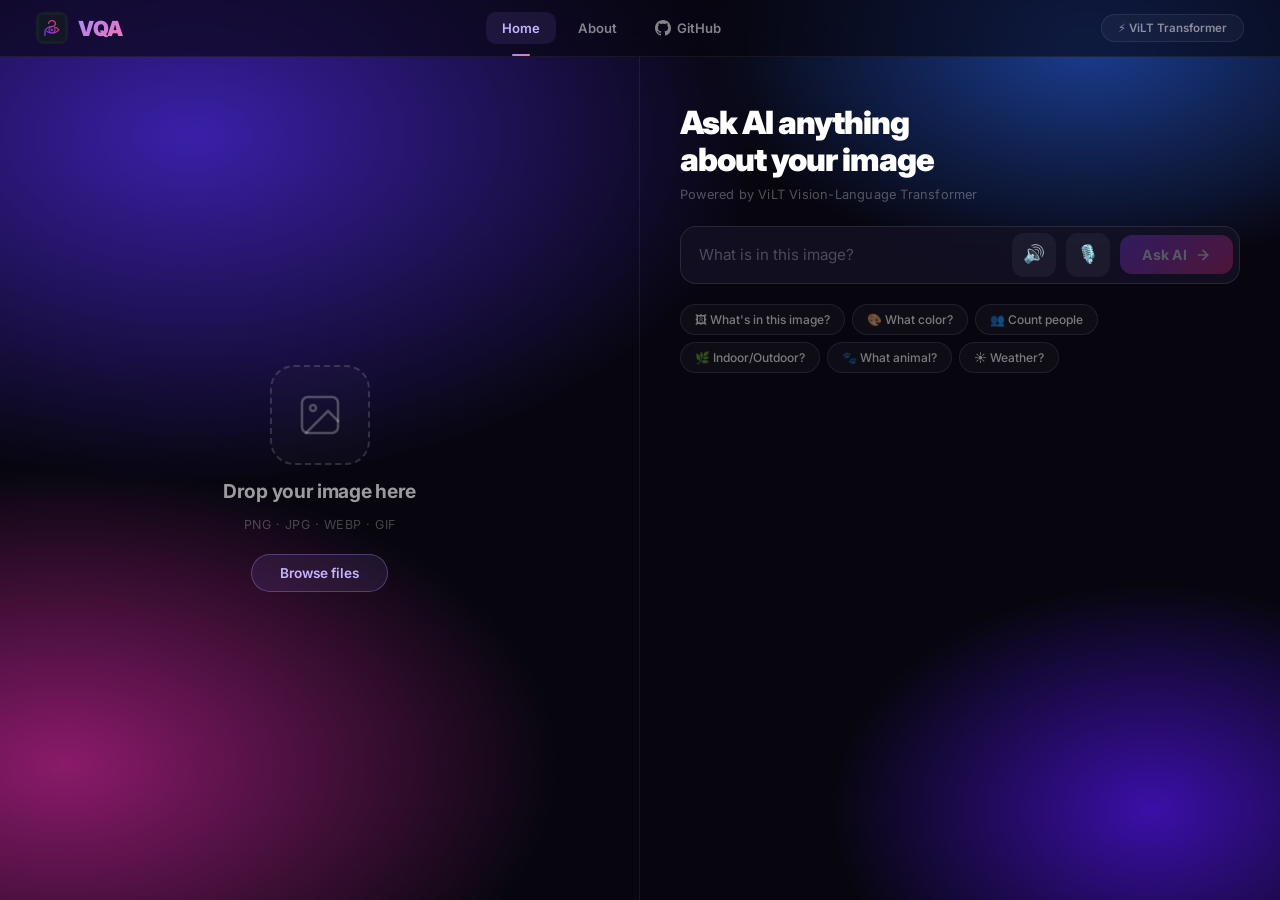
==== WebApp/frontend/index.html @ 99de6e29 "fix: move TTS toggle next to mic button" ====
<!DOCTYPE html>
<html lang="en">
<head>
    <meta charset="UTF-8">
    <meta name="viewport" content="width=device-width, initial-scale=1.0">
    <title>VQA — Visual Question Answering</title>
    <meta name="description" content="Upload any image and ask AI anything about it. Powered by ViLT Vision-Language Transformer.">
    <link rel="stylesheet" href="style.css">
    <link rel="icon" type="image/png" href="logo.png">
    <link rel="apple-touch-icon" href="logo.png">
    <meta name="theme-color" content="#07060f">
    <link href="https://fonts.googleapis.com/css2?family=Inter:wght@300;400;500;600;700;800;900&display=swap" rel="stylesheet">
</head>
<body>

    <div class="bg"></div>

    <!-- Navbar -->
    <nav class="navbar" id="navbar">
        <div class="nav-left">
            <img src="logo.png" alt="VQA Logo" class="nav-logo-img">
            <span class="nav-logo">VQA</span>
        </div>

        <!-- Hamburger (mobile only) -->
        <button class="hamburger" id="hamburger-btn" aria-label="Toggle menu">
            <span></span><span></span><span></span>
        </button>

        <div class="nav-links" id="nav-links">
            <a href="#" class="nav-link active" id="nav-home">Home</a>
            <a href="#" class="nav-link" id="nav-about">About</a>
            <a href="https://github.com/avinav2401/VISUAL-QUESTION-ANSWERING" target="_blank" class="nav-link" id="nav-github">
                <svg width="16" height="16" viewBox="0 0 24 24" fill="currentColor"><path d="M12 0C5.37 0 0 5.37 0 12c0 5.31 3.435 9.795 8.205 11.385.6.105.825-.255.825-.57 0-.285-.015-1.23-.015-2.235-3.015.555-3.795-.735-4.035-1.41-.135-.345-.72-1.41-1.23-1.695-.42-.225-1.02-.78-.015-.795.945-.015 1.62.87 1.845 1.23 1.08 1.815 2.805 1.305 3.495.99.105-.78.42-1.305.765-1.605-2.67-.3-5.46-1.335-5.46-5.925 0-1.305.465-2.385 1.23-3.225-.12-.3-.54-1.53.12-3.18 0 0 1.005-.315 3.3 1.23.96-.27 1.98-.405 3-.405s2.04.135 3 .405c2.295-1.56 3.3-1.23 3.3-1.23.66 1.65.24 2.88.12 3.18.765.84 1.23 1.905 1.23 3.225 0 4.605-2.805 5.625-5.475 5.925.435.375.81 1.095.81 2.22 0 1.605-.015 2.895-.015 3.3 0 .315.225.69.825.57A12.02 12.02 0 0 0 24 12c0-6.63-5.37-12-12-12z"/></svg>
                GitHub
            </a>
        </div>
        <span class="model-pill">⚡ ViLT Transformer</span>
    </nav>

    <!-- About Modal -->
    <div class="modal-overlay hidden" id="about-modal">
        <div class="modal-card">
            <button class="modal-close" id="modal-close-btn" aria-label="Close">
                <svg width="20" height="20" viewBox="0 0 24 24" fill="none" stroke="currentColor" stroke-width="2.5" stroke-linecap="round"><line x1="18" y1="6" x2="6" y2="18"/><line x1="6" y1="6" x2="18" y2="18"/></svg>
            </button>
            <div class="modal-header">
                <img src="logo.png" alt="VQA" class="modal-logo">
                <h2 class="modal-title">Visual Question Answering</h2>
                <p class="modal-version">v1.0 · ViLT Transformer</p>
            </div>
            <div class="modal-body">
                <p>An AI-powered tool that bridges <strong>vision</strong> and <strong>language</strong>. Upload any image, ask a question, and get instant answers powered by the ViLT Vision-Language Transformer.</p>

                <div class="modal-features">
                    <div class="modal-feature">
                        <span class="mf-icon">🧠</span>
                        <div>
                            <strong>Transformer AI</strong>
                            <p>Powered by dandelin/vilt-b32-finetuned-vqa from HuggingFace</p>
                        </div>
                    </div>
                    <div class="modal-feature">
                        <span class="mf-icon">📱</span>
                        <div>
                            <strong>Mobile Ready</strong>
                            <p>Take photos directly from your camera on any device</p>
                        </div>
                    </div>
                    <div class="modal-feature">
                        <span class="mf-icon">♿</span>
                        <div>
                            <strong>Accessibility First</strong>
                            <p>Helping the visually impaired interact with the visual world</p>
                        </div>
                    </div>
                </div>

                <p class="modal-credits">Built by <a href="https://github.com/avinav2401" target="_blank">avinav2401</a></p>
            </div>
        </div>
    </div>

    <!-- Main layout -->
    <main class="main">

        <!-- Left: Image (BIG) -->
        <div class="left-col">
            <input type="file" id="image-input" accept="image/*" hidden>

            <!-- Drop Zone (shown when no image) -->
            <div class="drop-zone" id="drop-zone">
                <div class="drop-inner">
                    <div class="drop-icon-wrap">
                        <svg width="48" height="48" viewBox="0 0 24 24" fill="none" stroke="currentColor" stroke-width="1.3" stroke-linecap="round" stroke-linejoin="round">
                            <rect x="3" y="3" width="18" height="18" rx="3"/>
                            <circle cx="8.5" cy="8.5" r="1.5"/>
                            <polyline points="21 15 16 10 5 21"/>
                        </svg>
                    </div>
                    <p class="drop-title">Drop your image here</p>
                    <p class="drop-sub">PNG · JPG · WEBP · GIF</p>
                    <div class="browse-row">
                        <button class="browse-btn" id="browse-btn">Browse files</button>
                        <button class="camera-btn" id="camera-btn">
                            <svg width="18" height="18" viewBox="0 0 24 24" fill="none" stroke="currentColor" stroke-width="2" stroke-linecap="round" stroke-linejoin="round">
                                <path d="M23 19a2 2 0 0 1-2 2H3a2 2 0 0 1-2-2V8a2 2 0 0 1 2-2h4l2-3h6l2 3h4a2 2 0 0 1 2 2z"/>
                                <circle cx="12" cy="13" r="4"/>
                            </svg>
                            Camera
                        </button>
                    </div>
                </div>
            </div>

            <!-- Image Preview (shown after upload) -->
            <div class="img-view hidden" id="img-view">
                <img id="image-preview" alt="Uploaded image">
                <button class="change-btn" id="change-btn">
                    <svg width="14" height="14" viewBox="0 0 24 24" fill="none" stroke="currentColor" stroke-width="2" stroke-linecap="round" stroke-linejoin="round">
                        <polyline points="23 4 23 10 17 10"/>
                        <path d="M20.49 15a9 9 0 1 1-2.12-9.36L23 10"/>
                    </svg>
                    Change image
                </button>
            </div>
        </div>

        <!-- Right: Question + Answer -->
        <div class="right-col">

            <!-- Header -->
            <div class="right-header">
                <h1 class="right-title">Ask AI anything<br>about your image</h1>
                <p class="right-sub">Powered by ViLT Vision-Language Transformer</p>
            </div>

            <!-- Question input -->
            <div class="q-box">
                <input
                    type="text"
                    id="question-input"
                    class="q-input"
                    placeholder="What is in this image?"
                    autocomplete="off"
                >
                <button id="tts-toggle-btn" class="mic-btn" aria-label="Toggle Text-to-Speech" title="Disable Read out loud">
                    🔊
                </button>
                <button id="mic-btn" class="mic-btn" aria-label="Speak question" title="Speak question">
                    🎙️
                </button>
                <button id="ask-btn" class="ask-btn" disabled>
                    Ask AI
                    <svg width="16" height="16" viewBox="0 0 24 24" fill="none" stroke="currentColor" stroke-width="2.5" stroke-linecap="round" stroke-linejoin="round">
                        <line x1="5" y1="12" x2="19" y2="12"/>
                        <polyline points="12 5 19 12 12 19"/>
                    </svg>
                </button>
            </div>

            <!-- Chips -->
            <div class="chips">
                <button class="chip" data-q="What is in this image?">🖼 What's in this image?</button>
                <button class="chip" data-q="What color is it?">🎨 What color?</button>
                <button class="chip" data-q="How many people are there?">👥 Count people</button>
                <button class="chip" data-q="Is it indoors or outdoors?">🌿 Indoor/Outdoor?</button>
                <button class="chip" data-q="What animal is in the image?">🐾 What animal?</button>
                <button class="chip" data-q="What is the weather like?">☀️ Weather?</button>
            </div>

            <!-- Divider -->
            <div class="divider" id="result-divider" style="display:none"></div>

            <!-- Loading -->
            <div class="state-loading hidden" id="loading-state">
                <div class="dot-row">
                    <span></span><span></span><span></span>
                </div>
                <p class="loading-text">AI is analyzing your image…</p>
            </div>

            <!-- Results -->
            <div class="state-results hidden" id="results-state">
                <div class="top-answer-block">
                    <span class="ta-label">Best Answer</span>
                    <div class="ta-answer" id="top-answer-text"></div>
                    <div class="ta-conf" id="confidence-value"></div>
                </div>

                <div class="others-block">
                    <p class="others-head">Other possibilities</p>
                    <div id="other-list" class="others-list"></div>
                </div>

                <p class="result-model">⚡ dandelin/vilt-b32-finetuned-vqa</p>
            </div>

            <!-- Error -->
            <div class="state-error hidden" id="error-state">
                <span class="err-icon">⚠️</span>
                <p class="err-msg" id="error-text">Something went wrong.</p>
                <p class="err-hint">Make sure the backend is running on <code>localhost:8000</code></p>
            </div>

        </div>
    </main>

    <script src="app.js"></script>
</body>
</html>
---- WebApp/frontend/style.css ----
/* ===================================================
   Reset
   =================================================== */
*, *::before, *::after { box-sizing: border-box; margin: 0; padding: 0; }
html { font-size: 16px; -webkit-font-smoothing: antialiased; }

body {
    font-family: 'Inter', system-ui, sans-serif;
    min-height: 100vh;
    color: #fff;
    overflow-x: hidden;
    display: flex;
    flex-direction: column;
}

/* ===================================================
   Background
   =================================================== */
.bg {
    position: fixed;
    inset: 0;
    z-index: -1;
    background:
        radial-gradient(ellipse 80% 70% at 15% 15%, #3b1fa8 0%, transparent 55%),
        radial-gradient(ellipse 60% 50% at 85% 5%,  #1a3c8f 0%, transparent 50%),
        radial-gradient(ellipse 70% 60% at 5% 85%,  #8b1a6b 0%, transparent 55%),
        radial-gradient(ellipse 50% 50% at 90% 90%, #3b0fa8 0%, transparent 50%),
        #07060f;
    animation: bgShift 14s ease-in-out infinite alternate;
}
@keyframes bgShift {
    0%   { filter: hue-rotate(0deg)   brightness(1); }
    100% { filter: hue-rotate(12deg)  brightness(1.06); }
}

/* ===================================================
   Navbar
   =================================================== */
.navbar {
    display: flex;
    align-items: center;
    justify-content: space-between;
    padding: 12px 36px;
    background: rgba(7,6,15,0.6);
    backdrop-filter: blur(16px);
    border-bottom: 1px solid rgba(255,255,255,0.06);
    flex-shrink: 0;
    position: sticky;
    top: 0;
    z-index: 100;
    transition: background 0.3s ease, box-shadow 0.3s ease;
}

.navbar.scrolled {
    background: rgba(7,6,15,0.85);
    box-shadow: 0 4px 30px rgba(0,0,0,0.4);
}

.nav-left {
    display: flex;
    align-items: center;
    gap: 10px;
}

.nav-logo-img {
    width: 32px;
    height: 32px;
    border-radius: 8px;
    object-fit: cover;
    transition: transform 0.3s ease;
}

.nav-logo-img:hover {
    transform: rotate(-8deg) scale(1.1);
}

.nav-logo {
    font-size: 1.3rem;
    font-weight: 900;
    letter-spacing: -0.5px;
    background: linear-gradient(135deg, #a78bfa, #f472b6);
    -webkit-background-clip: text;
    -webkit-text-fill-color: transparent;
}

.nav-links {
    display: flex;
    align-items: center;
    gap: 6px;
}

.nav-link {
    display: flex;
    align-items: center;
    gap: 6px;
    padding: 8px 16px;
    border-radius: 10px;
    color: rgba(255,255,255,0.5);
    font-size: 0.82rem;
    font-weight: 600;
    font-family: inherit;
    text-decoration: none;
    transition: all 0.2s ease;
    position: relative;
}

.nav-link:hover {
    color: rgba(255,255,255,0.9);
    background: rgba(255,255,255,0.06);
}

.nav-link.active {
    color: #c4b5fd;
    background: rgba(167,139,250,0.1);
}

.nav-link.active::after {
    content: '';
    position: absolute;
    bottom: -12px;
    left: 50%;
    transform: translateX(-50%);
    width: 18px;
    height: 2px;
    border-radius: 2px;
    background: linear-gradient(90deg, #a78bfa, #f472b6);
}

.model-pill {
    font-size: 0.72rem;
    font-weight: 600;
    padding: 6px 16px;
    border-radius: 100px;
    background: rgba(255,255,255,0.04);
    border: 1px solid rgba(255,255,255,0.08);
    color: rgba(255,255,255,0.5);
    transition: all 0.2s ease;
}

.model-pill:hover {
    background: rgba(167,139,250,0.08);
    border-color: rgba(167,139,250,0.2);
    color: #c4b5fd;
}

/* ===================================================
   Main Layout  (two columns, full height)
   =================================================== */
.main {
    flex: 1;
    display: grid;
    grid-template-columns: 1fr 1fr;
    min-height: calc(100vh - 57px);
}

/* ===================================================
   LEFT COLUMN — Big Image
   =================================================== */
.left-col {
    position: relative;
    border-right: 1px solid rgba(255,255,255,0.07);
}

/* Drop zone */
.drop-zone {
    position: absolute;
    inset: 0;
    display: flex;
    align-items: center;
    justify-content: center;
    cursor: pointer;
    transition: background 0.25s ease;
}

.drop-zone:hover,
.drop-zone.dragover {
    background: rgba(129,140,248,0.05);
}

.drop-zone.dragover {
    outline: 2px dashed rgba(167,139,250,0.5);
    outline-offset: -16px;
}

.drop-inner {
    display: flex;
    flex-direction: column;
    align-items: center;
    gap: 14px;
    text-align: center;
    padding: 40px;
}

.drop-icon-wrap {
    width: 100px;
    height: 100px;
    border-radius: 24px;
    border: 2px dashed rgba(255,255,255,0.15);
    display: flex;
    align-items: center;
    justify-content: center;
    color: rgba(255,255,255,0.25);
    transition: all 0.3s ease;
    background: rgba(255,255,255,0.02);
}

.drop-zone:hover .drop-icon-wrap {
    border-color: rgba(167,139,250,0.5);
    color: #a78bfa;
    transform: scale(1.05);
    box-shadow: 0 0 40px rgba(167,139,250,0.15);
}

.drop-title {
    font-size: 1.2rem;
    font-weight: 700;
    color: rgba(255,255,255,0.6);
    letter-spacing: -0.3px;
}

.drop-sub {
    font-size: 0.78rem;
    color: rgba(255,255,255,0.25);
    letter-spacing: 0.5px;
}

.browse-btn {
    margin-top: 4px;
    padding: 10px 28px;
    border-radius: 100px;
    border: 1px solid rgba(167,139,250,0.35);
    background: rgba(167,139,250,0.1);
    color: #c4b5fd;
    font-size: 0.85rem;
    font-weight: 600;
    font-family: inherit;
    cursor: pointer;
    transition: all 0.2s ease;
}
.browse-btn:hover {
    background: rgba(167,139,250,0.2);
    border-color: rgba(167,139,250,0.6);
    transform: translateY(-1px);
    box-shadow: 0 6px 20px rgba(167,139,250,0.2);
}

/* Image view */
.img-view {
    position: absolute;
    inset: 0;
    display: flex;
    align-items: stretch;
}

#image-preview {
    width: 100%;
    height: 100%;
    object-fit: cover;
    display: block;
}

.change-btn {
    position: absolute;
    bottom: 20px;
    left: 50%;
    transform: translateX(-50%);
    display: flex;
    align-items: center;
    gap: 7px;
    padding: 9px 20px;
    border-radius: 100px;
    background: rgba(0,0,0,0.65);
    backdrop-filter: blur(10px);
    border: 1px solid rgba(255,255,255,0.18);
    color: rgba(255,255,255,0.85);
    font-size: 0.78rem;
    font-weight: 600;
    font-family: inherit;
    cursor: pointer;
    white-space: nowrap;
    transition: all 0.2s ease;
}
.change-btn:hover {
    background: rgba(0,0,0,0.85);
    border-color: rgba(255,255,255,0.35);
}

/* ===================================================
   RIGHT COLUMN — Question & Answer
   =================================================== */
.right-col {
    display: flex;
    flex-direction: column;
    padding: 48px 40px;
    gap: 20px;
    overflow-y: auto;
}

.right-header {
    margin-bottom: 4px;
}

.right-title {
    font-size: 2rem;
    font-weight: 900;
    letter-spacing: -1px;
    line-height: 1.15;
    color: #fff;
    margin-bottom: 8px;
}

.right-sub {
    font-size: 0.8rem;
    color: rgba(255,255,255,0.3);
    font-weight: 400;
    letter-spacing: 0.2px;
}

/* Question box */
.q-box {
    display: flex;
    align-items: center;
    gap: 10px;
    background: rgba(20,18,38,0.75);
    backdrop-filter: blur(16px);
    border: 1px solid rgba(255,255,255,0.1);
    border-radius: 16px;
    padding: 6px 6px 6px 18px;
    transition: border-color 0.25s, box-shadow 0.25s;
}

.q-box:focus-within {
    border-color: rgba(167,139,250,0.4);
    box-shadow: 0 0 0 3px rgba(167,139,250,0.08);
}

.q-input {
    flex: 1;
    background: transparent;
    border: none;
    outline: none;
    color: #fff;
    font-size: 0.95rem;
    font-family: inherit;
    padding: 10px 0;
}
.q-input::placeholder { color: rgba(255,255,255,0.25); }

.mic-btn {
    display: flex;
    align-items: center;
    justify-content: center;
    width: 44px;
    height: 44px;
    border-radius: 12px;
    border: none;
    background: rgba(255,255,255,0.05);
    color: #fff;
    font-size: 1.1rem;
    cursor: pointer;
    transition: all 0.2s ease;
    flex-shrink: 0;
}
.mic-btn:hover {
    background: rgba(255,255,255,0.1);
}
.mic-btn.listening {
    background: rgba(239, 68, 68, 0.2);
    color: #ef4444;
    animation: micPulse 1.5s infinite;
}
@keyframes micPulse {
    0% { box-shadow: 0 0 0 0 rgba(239, 68, 68, 0.4); }
    70% { box-shadow: 0 0 0 10px rgba(239, 68, 68, 0); }
    100% { box-shadow: 0 0 0 0 rgba(239, 68, 68, 0); }
}

.ask-btn {
    display: flex;
    align-items: center;
    gap: 8px;
    padding: 11px 22px;
    border-radius: 12px;
    border: none;
    background: linear-gradient(135deg, #7c3aed, #db2777);
    color: white;
    font-size: 0.88rem;
    font-weight: 700;
    font-family: inherit;
    cursor: pointer;
    white-space: nowrap;
    transition: all 0.2s ease;
    flex-shrink: 0;
}
.ask-btn:hover:not(:disabled) {
    transform: translateY(-1px);
    box-shadow: 0 8px 24px rgba(124,58,237,0.4);
}
.ask-btn:active:not(:disabled) { transform: scale(0.97); }
.ask-btn:disabled { opacity: 0.3; cursor: not-allowed; }

/* Chips */
.chips {
    display: flex;
    flex-wrap: wrap;
    gap: 7px;
}

.chip {
    padding: 7px 14px;
    border-radius: 100px;
    border: 1px solid rgba(255,255,255,0.08);
    background: rgba(255,255,255,0.03);
    color: rgba(255,255,255,0.45);
    font-size: 0.75rem;
    font-weight: 500;
    font-family: inherit;
    cursor: pointer;
    white-space: nowrap;
    transition: all 0.18s ease;
}
.chip:hover {
    background: rgba(167,139,250,0.12);
    border-color: rgba(167,139,250,0.35);
    color: #c4b5fd;
    transform: translateY(-1px);
}

/* Divider */
.divider {
    height: 1px;
    background: rgba(255,255,255,0.07);
}

/* Loading */
.state-loading {
    display: flex;
    align-items: center;
    gap: 14px;
}

.dot-row {
    display: flex;
    gap: 5px;
}
.dot-row span {
    width: 8px; height: 8px;
    border-radius: 50%;
    background: #a78bfa;
    animation: dotPop 1.1s ease-in-out infinite;
}
.dot-row span:nth-child(2) { animation-delay: 0.18s; background: #f472b6; }
.dot-row span:nth-child(3) { animation-delay: 0.36s; background: #60a5fa; }
@keyframes dotPop {
    0%,80%,100% { transform: scale(0.55); opacity: 0.35; }
    40%          { transform: scale(1.2);  opacity: 1; }
}

.loading-text {
    font-size: 0.85rem;
    color: rgba(255,255,255,0.4);
    font-weight: 500;
}

/* Results */
.state-results {
    display: flex;
    flex-direction: column;
    gap: 18px;
    animation: fadeUp 0.35s ease;
}
@keyframes fadeUp {
    from { opacity:0; transform: translateY(10px); }
    to   { opacity:1; transform: translateY(0); }
}

.top-answer-block {
    padding: 24px;
    border-radius: 16px;
    background: linear-gradient(135deg, rgba(124,58,237,0.12), rgba(219,39,119,0.08));
    border: 1px solid rgba(167,139,250,0.15);
}

.ta-label {
    display: block;
    font-size: 0.62rem;
    font-weight: 700;
    text-transform: uppercase;
    letter-spacing: 1.5px;
    color: rgba(255,255,255,0.3);
    margin-bottom: 8px;
}



.ta-answer {
    font-size: 2.2rem;
    font-weight: 900;
    letter-spacing: -0.8px;
    text-transform: capitalize;
    background: linear-gradient(135deg, #c4b5fd, #f9a8d4);
    -webkit-background-clip: text;
    -webkit-text-fill-color: transparent;
    background-clip: text;
    line-height: 1.1;
    margin-bottom: 12px;
}

.ta-conf {
    display: inline-block;
    font-size: 0.85rem;
    font-weight: 700;
    padding: 5px 14px;
    border-radius: 100px;
    background: rgba(167,139,250,0.15);
    border: 1px solid rgba(167,139,250,0.25);
    color: #c4b5fd;
}

.others-block {
    display: flex;
    flex-direction: column;
    gap: 8px;
}

.others-head {
    font-size: 0.65rem;
    font-weight: 700;
    text-transform: uppercase;
    letter-spacing: 0.8px;
    color: rgba(255,255,255,0.25);
}

.others-list {
    display: flex;
    flex-direction: column;
    gap: 6px;
}

.other-row {
    position: relative;
    overflow: hidden;
    display: flex;
    align-items: center;
    justify-content: space-between;
    padding: 10px 14px;
    border-radius: 10px;
    background: rgba(255,255,255,0.03);
    border: 1px solid rgba(255,255,255,0.04);
}

.other-bar {
    position: absolute;
    top: 0; left: 0;
    height: 100%;
    background: linear-gradient(90deg, rgba(124,58,237,0.14), transparent);
    transition: width 0.65s cubic-bezier(0.4,0,0.2,1);
}

.other-name {
    font-size: 0.85rem;
    font-weight: 600;
    text-transform: capitalize;
    color: rgba(255,255,255,0.7);
    position: relative; z-index: 1;
}

.other-pct {
    font-size: 0.78rem;
    color: rgba(255,255,255,0.3);
    font-weight: 500;
    position: relative; z-index: 1;
}

.result-model {
    font-size: 0.66rem;
    color: rgba(255,255,255,0.18);
    letter-spacing: 0.2px;
}

/* Error */
.state-error {
    display: flex;
    flex-direction: column;
    gap: 8px;
    padding: 24px;
    border-radius: 14px;
    background: rgba(220,38,38,0.07);
    border: 1px solid rgba(220,38,38,0.15);
}
.err-icon { font-size: 1.5rem; }
.err-msg { font-size: 0.9rem; font-weight: 600; color: #fca5a5; }
.err-hint { font-size: 0.76rem; color: rgba(255,255,255,0.3); line-height: 1.6; }
.err-hint code {
    font-family: 'Courier New', monospace;
    background: rgba(255,255,255,0.06);
    padding: 1px 6px;
    border-radius: 4px;
    color: #a78bfa;
}

/* ===================================================
   Hamburger Menu
   =================================================== */
.hamburger {
    display: none;
    flex-direction: column;
    gap: 5px;
    background: none;
    border: none;
    cursor: pointer;
    padding: 8px;
    z-index: 110;
}

.hamburger span {
    display: block;
    width: 22px;
    height: 2px;
    background: rgba(255,255,255,0.7);
    border-radius: 2px;
    transition: all 0.3s ease;
}

.hamburger.open span:nth-child(1) {
    transform: rotate(45deg) translate(5px, 5px);
}
.hamburger.open span:nth-child(2) {
    opacity: 0;
}
.hamburger.open span:nth-child(3) {
    transform: rotate(-45deg) translate(5px, -5px);
}

/* ===================================================
   Camera Button
   =================================================== */
.browse-row {
    display: flex;
    align-items: center;
    gap: 10px;
    margin-top: 4px;
}

.camera-btn {
    display: none;
    align-items: center;
    gap: 7px;
    padding: 10px 20px;
    border-radius: 100px;
    border: 1px solid rgba(96,165,250,0.35);
    background: rgba(96,165,250,0.1);
    color: #93c5fd;
    font-size: 0.85rem;
    font-weight: 600;
    font-family: inherit;
    cursor: pointer;
    transition: all 0.2s ease;
}
.camera-btn:hover {
    background: rgba(96,165,250,0.2);
    border-color: rgba(96,165,250,0.6);
    transform: translateY(-1px);
    box-shadow: 0 6px 20px rgba(96,165,250,0.2);
}

/* ===================================================
   About Modal
   =================================================== */
.modal-overlay {
    position: fixed;
    inset: 0;
    z-index: 200;
    background: rgba(0,0,0,0.6);
    backdrop-filter: blur(8px);
    display: flex;
    align-items: center;
    justify-content: center;
    padding: 20px;
    animation: modalFadeIn 0.25s ease;
}

@keyframes modalFadeIn {
    from { opacity: 0; }
    to   { opacity: 1; }
}

.modal-card {
    position: relative;
    width: 100%;
    max-width: 480px;
    background: rgba(18,16,36,0.95);
    backdrop-filter: blur(24px);
    border: 1px solid rgba(255,255,255,0.08);
    border-radius: 24px;
    padding: 40px 32px 32px;
    animation: modalSlideUp 0.3s ease;
}

@keyframes modalSlideUp {
    from { opacity: 0; transform: translateY(20px) scale(0.97); }
    to   { opacity: 1; transform: translateY(0) scale(1); }
}

.modal-close {
    position: absolute;
    top: 16px;
    right: 16px;
    background: rgba(255,255,255,0.06);
    border: 1px solid rgba(255,255,255,0.08);
    border-radius: 10px;
    padding: 8px;
    color: rgba(255,255,255,0.4);
    cursor: pointer;
    transition: all 0.2s ease;
}
.modal-close:hover {
    background: rgba(255,255,255,0.1);
    color: #fff;
}

.modal-header {
    text-align: center;
    margin-bottom: 24px;
}

.modal-logo {
    width: 56px;
    height: 56px;
    border-radius: 16px;
    margin-bottom: 14px;
}

.modal-title {
    font-size: 1.4rem;
    font-weight: 800;
    letter-spacing: -0.5px;
    background: linear-gradient(135deg, #c4b5fd, #f9a8d4);
    -webkit-background-clip: text;
    -webkit-text-fill-color: transparent;
    margin-bottom: 4px;
}

.modal-version {
    font-size: 0.72rem;
    color: rgba(255,255,255,0.3);
    font-weight: 500;
}

.modal-body p {
    font-size: 0.88rem;
    color: rgba(255,255,255,0.55);
    line-height: 1.7;
    margin-bottom: 16px;
}

.modal-body strong {
    color: rgba(255,255,255,0.85);
}

.modal-features {
    display: flex;
    flex-direction: column;
    gap: 12px;
    margin-bottom: 20px;
}

.modal-feature {
    display: flex;
    align-items: flex-start;
    gap: 14px;
    padding: 14px;
    border-radius: 14px;
    background: rgba(255,255,255,0.03);
    border: 1px solid rgba(255,255,255,0.05);
    transition: all 0.2s ease;
}

.modal-feature:hover {
    background: rgba(167,139,250,0.06);
    border-color: rgba(167,139,250,0.15);
}

.mf-icon {
    font-size: 1.4rem;
    flex-shrink: 0;
    margin-top: 2px;
}

.modal-feature strong {
    display: block;
    font-size: 0.85rem;
    color: rgba(255,255,255,0.85);
    margin-bottom: 3px;
}

.modal-feature p {
    font-size: 0.76rem !important;
    color: rgba(255,255,255,0.35) !important;
    margin-bottom: 0 !important;
    line-height: 1.5 !important;
}

.modal-credits {
    text-align: center;
    font-size: 0.78rem !important;
    color: rgba(255,255,255,0.25) !important;
}

.modal-credits a {
    color: #a78bfa;
    text-decoration: none;
    font-weight: 600;
}
.modal-credits a:hover {
    text-decoration: underline;
}

/* ===================================================
   Utility
   =================================================== */
.hidden { display: none !important; }

/* ===================================================
   Responsive
   =================================================== */
@media (max-width: 768px) {
    /* Hamburger visible on mobile */
    .hamburger { display: flex; }

    /* Nav links become a dropdown */
    .nav-links {
        display: none;
        position: absolute;
        top: 100%;
        left: 0;
        right: 0;
        flex-direction: column;
        background: rgba(12,10,28,0.97);
        backdrop-filter: blur(20px);
        border-bottom: 1px solid rgba(255,255,255,0.06);
        padding: 12px 16px;
        gap: 4px;
    }
    .nav-links.open { display: flex; }

    .nav-link {
        padding: 12px 16px;
        font-size: 0.88rem;
        border-radius: 12px;
    }
    .nav-link.active::after { display: none; }

    .model-pill { display: none; }

    .navbar { padding: 10px 16px; }

    /* Stack layout */
    .main { grid-template-columns: 1fr; min-height: auto; }
    .left-col {
        height: 60vw;
        min-height: 240px;
        max-height: 380px;
        position: relative;
        border-right: none;
        border-bottom: 1px solid rgba(255,255,255,0.07);
    }

    .right-col { padding: 24px 16px; gap: 16px; }
    .right-title { font-size: 1.4rem; }
    .right-sub { font-size: 0.72rem; }
    .ta-answer { font-size: 1.5rem; }

    /* Chips scroll horizontally */
    .chips { flex-wrap: nowrap; overflow-x: auto; padding-bottom: 4px; -webkit-overflow-scrolling: touch; }
    .chip { flex-shrink: 0; }

    /* Larger touch targets */
    .ask-btn { padding: 12px 20px; font-size: 0.85rem; }
    .q-input { font-size: 1rem; }
    .q-box { padding: 4px 4px 4px 14px; border-radius: 14px; }

    /* Browse row stacks on small screens */
    .browse-row { flex-direction: column; gap: 8px; }
    .camera-btn { display: flex; }

    /* Drop zone */
    .drop-title { font-size: 1rem; }
    .drop-icon-wrap { width: 72px; height: 72px; border-radius: 18px; }
    .drop-icon-wrap svg { width: 36px; height: 36px; }

    /* Modal */
    .modal-card { padding: 28px 20px 24px; border-radius: 20px; }
    .modal-title { font-size: 1.2rem; }
}

/* Extra small screens */
@media (max-width: 380px) {
    .right-title { font-size: 1.2rem; }
    .ta-answer { font-size: 1.3rem; }
    .right-col { padding: 20px 12px; }
}
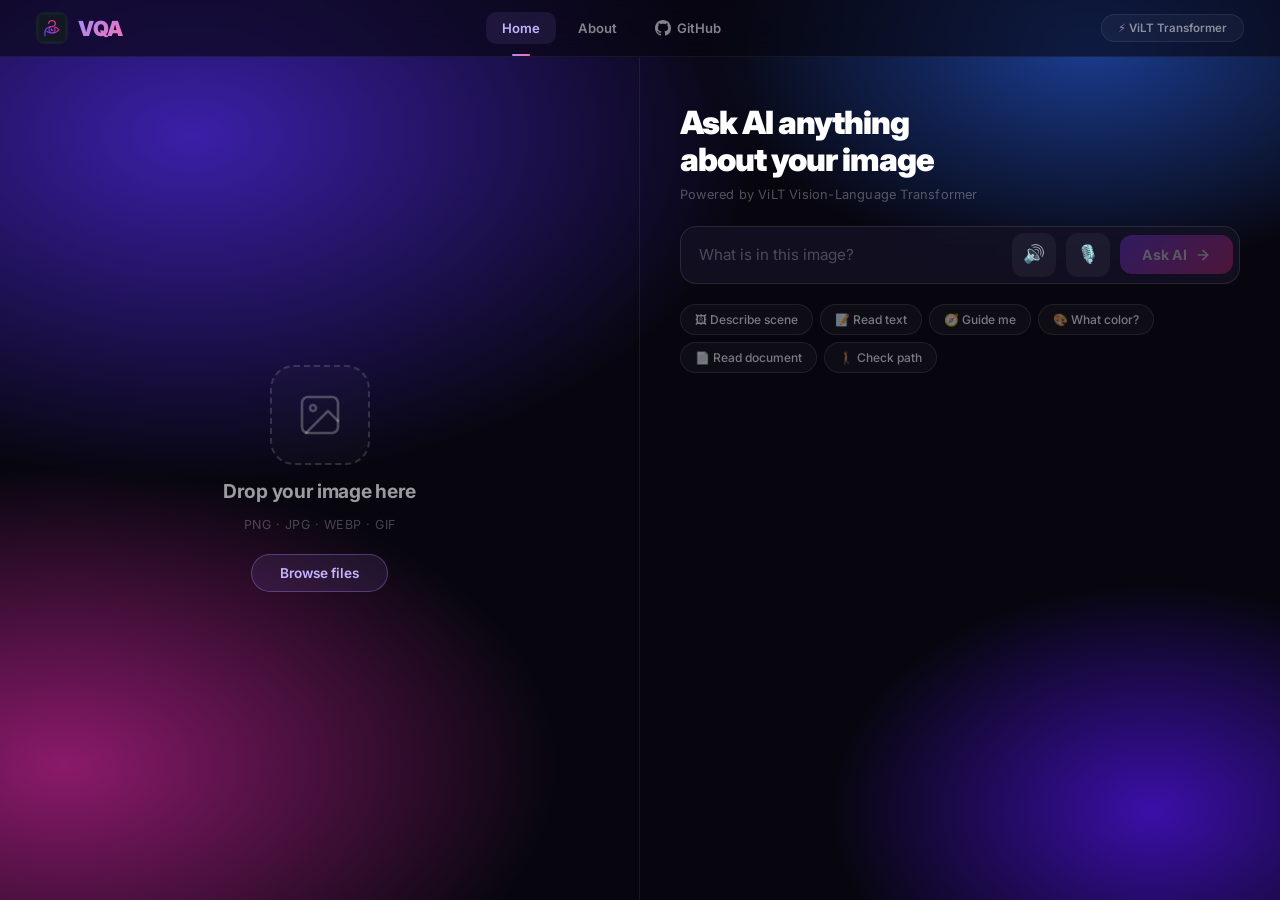
==== commit 1b107229: "fix: WebApp UI layout fix and Android camera permission fixes" ====
--- a/WebApp/frontend/index.html
+++ b/WebApp/frontend/index.html
@@ -129,6 +129,13 @@
         <!-- Right: Question + Answer -->
         <div class="right-col">
 
+            <!-- Gemini Greeting (Android App Only) -->
+            <div class="gemini-greeting" style="display: none;">
+                <div class="gemini-star">✨</div>
+                <h2 id="gemini-title">Where should we start?</h2>
+            </div>
+
+
             <!-- Header -->
             <div class="right-header">
                 <h1 class="right-title">Ask AI anything<br>about your image</h1>
@@ -144,6 +151,9 @@
                     placeholder="What is in this image?"
                     autocomplete="off"
                 >
+                <button id="mobile-upload-btn" class="mic-btn gemini-upload-btn" style="display: none;" aria-label="Upload Image" title="Upload Image" onclick="document.getElementById('image-input').click()">
+                    <svg width="20" height="20" viewBox="0 0 24 24" fill="none" stroke="currentColor" stroke-width="2" stroke-linecap="round" stroke-linejoin="round"><rect x="3" y="3" width="18" height="18" rx="2" ry="2"></rect><circle cx="8.5" cy="8.5" r="1.5"></circle><polyline points="21 15 16 10 5 21"></polyline></svg>
+                </button>
                 <button id="tts-toggle-btn" class="mic-btn" aria-label="Toggle Text-to-Speech" title="Disable Read out loud">
                     🔊
                 </button>
@@ -161,12 +171,12 @@
 
             <!-- Chips -->
             <div class="chips">
-                <button class="chip" data-q="What is in this image?">🖼 What's in this image?</button>
+                <button class="chip" data-q="What is in this image?">🖼 Describe scene</button>
+                <button class="chip" data-q="Read the text">📝 Read text</button>
+                <button class="chip" data-q="Guide me">🧭 Guide me</button>
                 <button class="chip" data-q="What color is it?">🎨 What color?</button>
-                <button class="chip" data-q="How many people are there?">👥 Count people</button>
-                <button class="chip" data-q="Is it indoors or outdoors?">🌿 Indoor/Outdoor?</button>
-                <button class="chip" data-q="What animal is in the image?">🐾 What animal?</button>
-                <button class="chip" data-q="What is the weather like?">☀️ Weather?</button>
+                <button class="chip" data-q="Read this document">📄 Read document</button>
+                <button class="chip" data-q="Is my path clear?">🚶 Check path</button>
             </div>
 
             <!-- Divider -->
--- a/WebApp/frontend/style.css
+++ b/WebApp/frontend/style.css
@@ -150,7 +150,8 @@
     flex: 1;
     display: grid;
     grid-template-columns: 1fr 1fr;
-    min-height: calc(100vh - 57px);
+    height: calc(100vh - 57px);
+    overflow: hidden;
 }
 
 /* ===================================================
@@ -249,14 +250,17 @@
     position: absolute;
     inset: 0;
     display: flex;
-    align-items: stretch;
+    align-items: center;
+    justify-content: center;
+    padding: 20px;
 }
 
 #image-preview {
-    width: 100%;
-    height: 100%;
-    object-fit: cover;
+    max-width: 100%;
+    max-height: 100%;
+    object-fit: contain;
     display: block;
+    border-radius: 12px;
 }
 
 .change-btn {
@@ -821,6 +825,45 @@
    =================================================== */
 .hidden { display: none !important; }
 
+/* ===================================================
+   Mode Selector
+   =================================================== */
+.mode-selector {
+    display: flex;
+    background: rgba(255, 255, 255, 0.05);
+    border-radius: 12px;
+    padding: 4px;
+    margin-bottom: 24px;
+    border: 1px solid rgba(255, 255, 255, 0.08);
+}
+
+.mode-btn {
+    flex: 1;
+    background: transparent;
+    border: none;
+    color: rgba(255, 255, 255, 0.5);
+    padding: 10px 0;
+    font-size: 0.9rem;
+    font-weight: 600;
+    border-radius: 8px;
+    cursor: pointer;
+    transition: all 0.3s ease;
+}
+
+.mode-btn:hover {
+    color: rgba(255, 255, 255, 0.8);
+}
+
+.mode-btn.active {
+    background: linear-gradient(135deg, rgba(167, 139, 250, 0.2), rgba(244, 114, 182, 0.2));
+    color: #fff;
+    box-shadow: 0 4px 12px rgba(0,0,0,0.2);
+    border: 1px solid rgba(167, 139, 250, 0.3);
+}
+
+/* ===================================================
+   Question Input
+   =================================================== */
 /* ===================================================
    Responsive
    =================================================== */
@@ -855,30 +898,81 @@
 
     .navbar { padding: 10px 16px; }
 
-    /* Stack layout */
-    .main { grid-template-columns: 1fr; min-height: auto; }
+    /* Stack layout - Native App Feel */
+    body {
+        -webkit-user-select: none;
+        -webkit-tap-highlight-color: transparent;
+    }
+
+    .main { 
+        display: flex; 
+        flex-direction: column; 
+        height: calc(100vh - 57px); 
+        overflow: hidden; 
+    }
+    
     .left-col {
-        height: 60vw;
+        flex: 0 0 auto;
+        height: 38vh;
         min-height: 240px;
-        max-height: 380px;
         position: relative;
         border-right: none;
         border-bottom: 1px solid rgba(255,255,255,0.07);
+        overflow-y: auto;
     }
 
-    .right-col { padding: 24px 16px; gap: 16px; }
+    .right-col { 
+        flex: 1 1 auto;
+        overflow-y: auto;
+        padding: 20px 16px 100px 16px; /* 100px bottom padding for sticky q-box */
+        gap: 16px;
+    }
+    
     .right-title { font-size: 1.4rem; }
     .right-sub { font-size: 0.72rem; }
     .ta-answer { font-size: 1.5rem; }
 
-    /* Chips scroll horizontally */
-    .chips { flex-wrap: nowrap; overflow-x: auto; padding-bottom: 4px; -webkit-overflow-scrolling: touch; }
-    .chip { flex-shrink: 0; }
-
-    /* Larger touch targets */
-    .ask-btn { padding: 12px 20px; font-size: 0.85rem; }
-    .q-input { font-size: 1rem; }
-    .q-box { padding: 4px 4px 4px 14px; border-radius: 14px; }
+    /* Chips as a neat 2-column grid on mobile */
+    .chips { 
+        display: grid;
+        grid-template-columns: 1fr 1fr;
+        gap: 8px;
+        padding-bottom: 4px; 
+    }
+    .chip { 
+        width: 100%;
+        text-align: center;
+        white-space: nowrap;
+        overflow: hidden;
+        text-overflow: ellipsis;
+        padding: 8px 10px;
+    }
+
+    /* Sticky Question Box */
+    .ask-btn { 
+        padding: 0; 
+        width: 44px; 
+        height: 44px; 
+        border-radius: 50%; 
+        display: flex; 
+        align-items: center; 
+        justify-content: center; 
+        font-size: 0; /* Hide text on mobile */
+    }
+    .q-input { font-size: 0.95rem; }
+    .q-box { 
+        position: fixed;
+        bottom: 16px;
+        left: 16px;
+        right: 16px;
+        z-index: 100;
+        padding: 4px 4px 4px 14px; 
+        border-radius: 14px; 
+        background: rgba(18, 15, 36, 0.95);
+        backdrop-filter: blur(20px);
+        border: 1px solid rgba(167, 139, 250, 0.2);
+        box-shadow: 0 10px 40px rgba(0,0,0,0.8);
+    }
 
     /* Browse row stacks on small screens */
     .browse-row { flex-direction: column; gap: 8px; }
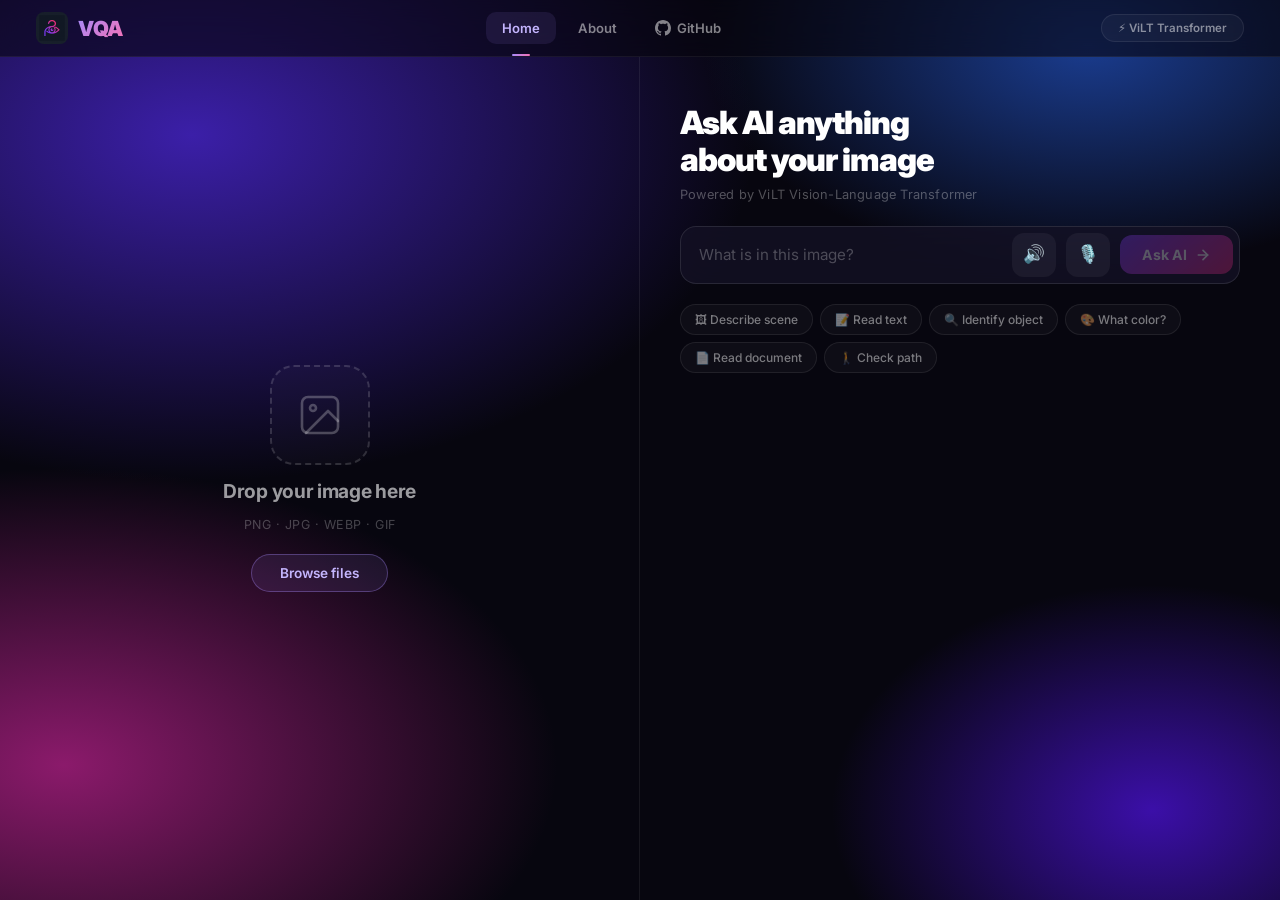
==== commit 4a5d244c: "Update frontend suggestion chips to replace duplicate navigation suggestion" ====
--- a/WebApp/frontend/index.html
+++ b/WebApp/frontend/index.html
@@ -113,7 +113,26 @@
                 </div>
             </div>
 
-            <!-- Image Preview (shown after upload) -->
+            <!-- Live Camera View (shown during WebRTC stream) -->
+            <div class="video-view hidden" id="video-view">
+                <video id="live-video" autoplay playsinline></video>
+                <button class="capture-btn" id="capture-btn">
+                    <svg width="24" height="24" viewBox="0 0 24 24" fill="currentColor">
+                        <circle cx="12" cy="12" r="11" fill="none" stroke="white" stroke-width="2"/>
+                        <circle cx="12" cy="12" r="8" fill="white"/>
+                    </svg>
+                    Capture
+                </button>
+                <button class="cancel-cam-btn" id="cancel-cam-btn">
+                    <svg width="14" height="14" viewBox="0 0 24 24" fill="none" stroke="currentColor" stroke-width="2" stroke-linecap="round" stroke-linejoin="round">
+                        <line x1="18" y1="6" x2="6" y2="18"/>
+                        <line x1="6" y1="6" x2="18" y2="18"/>
+                    </svg>
+                    Cancel
+                </button>
+            </div>
+
+            <!-- Image Preview (shown after upload/capture) -->
             <div class="img-view hidden" id="img-view">
                 <img id="image-preview" alt="Uploaded image">
                 <button class="change-btn" id="change-btn">
@@ -124,6 +143,8 @@
                     Change image
                 </button>
             </div>
+
+            <canvas id="snapshot-canvas" hidden></canvas>
         </div>
 
         <!-- Right: Question + Answer -->
@@ -173,7 +194,7 @@
             <div class="chips">
                 <button class="chip" data-q="What is in this image?">🖼 Describe scene</button>
                 <button class="chip" data-q="Read the text">📝 Read text</button>
-                <button class="chip" data-q="Guide me">🧭 Guide me</button>
+                <button class="chip" data-q="What is this object?">🔍 Identify object</button>
                 <button class="chip" data-q="What color is it?">🎨 What color?</button>
                 <button class="chip" data-q="Read this document">📄 Read document</button>
                 <button class="chip" data-q="Is my path clear?">🚶 Check path</button>
--- a/WebApp/frontend/style.css
+++ b/WebApp/frontend/style.css
@@ -287,6 +287,75 @@
 .change-btn:hover {
     background: rgba(0,0,0,0.85);
     border-color: rgba(255,255,255,0.35);
+}
+
+/* Video view */
+.video-view {
+    position: absolute;
+    inset: 0;
+    display: flex;
+    align-items: center;
+    justify-content: center;
+    padding: 20px;
+    background: rgba(0,0,0,0.6);
+    backdrop-filter: blur(8px);
+    z-index: 50;
+}
+
+#live-video {
+    max-width: 100%;
+    max-height: 100%;
+    object-fit: contain;
+    border-radius: 12px;
+}
+
+.capture-btn {
+    position: absolute;
+    bottom: 40px;
+    left: 50%;
+    transform: translateX(-50%);
+    display: flex;
+    align-items: center;
+    gap: 8px;
+    padding: 12px 28px;
+    border-radius: 100px;
+    background: linear-gradient(135deg, #7c3aed, #db2777);
+    color: white;
+    font-size: 0.95rem;
+    font-weight: 700;
+    font-family: inherit;
+    cursor: pointer;
+    border: none;
+    box-shadow: 0 4px 20px rgba(0,0,0,0.5);
+    transition: all 0.2s ease;
+}
+
+.capture-btn:hover {
+    transform: translateX(-50%) translateY(-2px);
+    box-shadow: 0 8px 30px rgba(124,58,237,0.5);
+}
+
+.cancel-cam-btn {
+    position: absolute;
+    top: 30px;
+    right: 30px;
+    display: flex;
+    align-items: center;
+    gap: 6px;
+    padding: 8px 16px;
+    border-radius: 100px;
+    background: rgba(0,0,0,0.5);
+    border: 1px solid rgba(255,255,255,0.2);
+    color: white;
+    font-size: 0.8rem;
+    font-weight: 600;
+    font-family: inherit;
+    cursor: pointer;
+    transition: all 0.2s ease;
+}
+
+.cancel-cam-btn:hover {
+    background: rgba(0,0,0,0.8);
 }
 
 /* ===================================================
